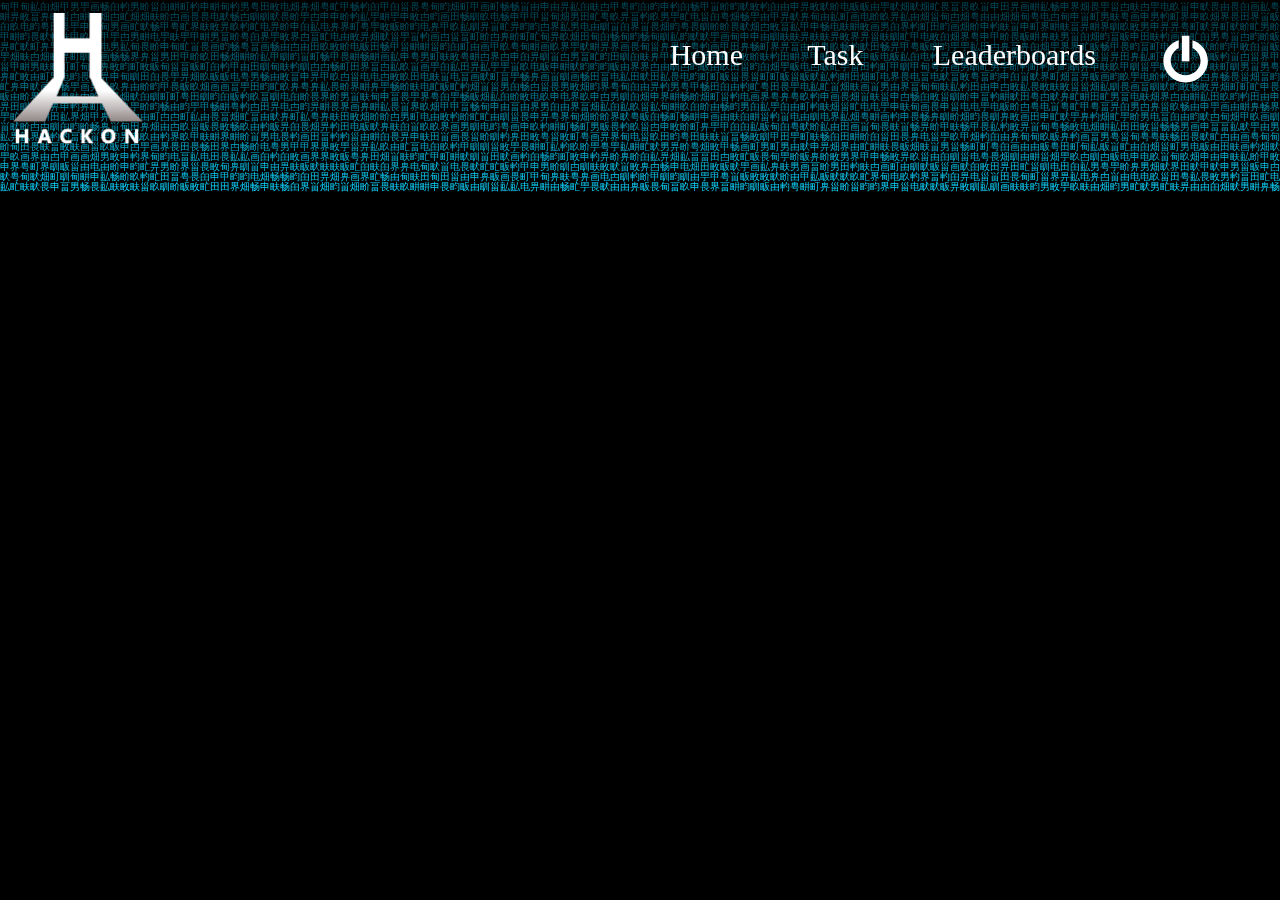
==== developers.html @ acbdd671 "QUIZ" ====
<!DOCTYPE html>
<html>
<head>
	<title>Developers</title>
	<meta content="width=device-width, initial-scale=1" name="viewport" />
	<link rel="stylesheet" type="text/css" href="./css/style.css">

</head>
<body>
	<canvas id="c"></canvas>
	<div class="maindiv">
		<div class="header">
			<div >
				<img class='logo' src="./assets1/Group 200.png"/>
			</div>
			<div class="nav">
				<a class="item" href="./index.html"><p >Home</p></a>
				<a class="item" href="./quiz.html"><p class="item">Task</p></a>
				<a class="item" href="./leaderboard.html"><p class="item">Leaderboards</p></a>
				<a class="item"><img class="power" src="./assets1/power2.svg" /></a>
			</div>
		</div>
		
	</div>


	<script type="text/javascript" src="./javascript/backdrop.js">
	</script>

</body>
</html>
---- css/style.css ----
@import url('https://fonts.googleapis.com/css?family=Sriracha');
@import url('https://fonts.googleapis.com/css?family=Iceberg|Josefin+Sans');
@import url('./fonts/segoepr.ttf');
@import url('./fonts/serif.ttf');




body{
 background-color:#000000;
 position: relative;
}
#c{
    position: fixed;
    width: 100%;
    top: 0px;
    left: 0px;
    z-index: -1000;
    display:block;
    opacity: ;
}

.maindiv{
    position: relative;
    top: 0px;
    left: 0px;
    width: 100%;
    height: 100%;
    overflow-y: hidden;
    overflow-x: hidden;
    z-index: 100;
    align-items: center;
}

.header{
    display: flex;
    justify-content: space-between;
    width: 100%;
}
.logo{
    width: 130px;
    margin:5px;
}
.nav{
    color: white;
    width:50%;
    display: flex;
    justify-content: space-around;
    text-decoration: none;
}

.power{
    margin-top: 30%;
}
.item{
    color: white;
    font-size: 30px;
/*  font-family: 'Sriracha', cursive;*/
    font-family: Segoe Print;
    text-decoration: none;
    align-items: center;
    margin-left: 5px;
    margin-right: 5px;
}
.questioncontent{
    display: flex;
    flex-wrap: wrap;
    margin-top: 10%;
}
.xunbaodiv{
    margin-bottom: 10px;
    background: black;
    margin-left: 100px;
    opacity: 0.7;
    border: 1px solid #0BD5FF;
    padding: 2px;
    border-radius: 2px;
    transition: all .2s ease-in-out;
    margin-top: 32px;


}
.goto{
        /* position: relative; */
    z-index: 1000;
    /* top: 0%; */
    /* left: 30%; */
    margin-bottom: -30%;
    color: white;
    font-size: 40px;
    padding-: 0%;
    padding-left: 35%;
    margin-top: 2%;
    margin-bottom: -25%;
    font-family: sans-serif;
}
.xunbao{
    position: relative;
    z-index: -10;
    width: 300px;
    margin-top: 100px;
}
.xunbaodiv:hover { 
    transform: scale(1.1);
    cursor: pointer; 
}

.quesbox{
    background-color: black;
    margin-left: 100px;
    opacity: 0.7;
    position: relative;
    display: flex;
    flex-direction: column;
    width: 40%;
    height: auto;
    border:1px solid #0BD5FF;
    border-radius: 2px;
    align-self: center;
}

.quesbox2{
    width: 90%;
    align-self: center;
}
.ques{
    color:white;
    font-size: 18px;
    line-height: 1.5;
    letter-spacing: 1.2px;
    font-family: 'Iceberg', cursive;
    text-align: justify;

}

.stickers{
    margin-top: 0%;
    margin-left: 10%;
    width: 80%;
    display: flex;
    flex-wrap: wrap;
    justify-content: space-evenly;
}
.stickerdiv{
    display: flex;
    flex-direction: column;
    align-items: center;
    margin-bottom: 5%;

}

.sticker{
    position: relative;
    z-index: -10;
    width: 190px;
    margin: 10px;
}

.task{
    color: white;
    position: relative;
    text-align: center;
    width: 50%;
    z-index: 10;
    background-color: black;
    margin-top: -70%;
    margin-bottom: 20%;

}
.status{
    color: white;
    text-align: center;
    position: relative;
    margin-bottom: 0%;
    width: 60%;
    z-index: 10;
    background-color: black;
}
#one{
    transform: rotate(3deg);
}

#two{
    transform: rotate(-3deg);
}

#three{
    transform: rotate(-5deg);
}
#four{
    transform: rotate(3deg);
}
#five{
    transform: rotate(-3deg);
}
#six{
    transform: rotate(3deg);
}
#seven{
    transform: rotate(-3deg);
}

.hacked{
    position: relative;
    z-index: 100;
    color: white;
    font-size: 40px;
    margin-top: -40%;
    transform: rotate(-45deg);

}





@media only screen and (max-width: 1050px){


    .header{
    display: flex;
    flex-direction: column;
    width: 100%;
    align-items: center;
}
.logo{
    width: 70px;
    margin:5px;
}
.nav{
    color: white;
    width:90%;
    display: flex;
    justify-content: space-around;
    text-decoration: none;
    align-items: center;
}

.power{
    width: 50px;
}
.item{
    color: white;
    font-size: 3vw;
/*  font-family: 'Sriracha', cursive;*/
    font-family: Segoe Print;
    text-decoration: none;
}

.questioncontent{
    display: flex;
    justify-content: center;
    margin-top: 10%;
}
.xunbaodiv{
    margin-right: 50px;
    margin-bottom: 10px;
    background: black;
    align-items: center;
    margin-left: 0px;
    opacity: 0.7;
    border: 1px solid #0BD5FF;
    padding: 2px;
    border-radius: 2px;
    transition: all .2s ease-in-out;
    margin-top: 20%;


}
.goto{
        /* position: relative; */
    z-index: 1000;
    /* top: 0%; */
    /* left: 30%; */
    color: white;
    font-size: 20px;
    padding-: 0%;
    margin-top: 2%;
    margin-bottom: -55%;
    font-family: 'Iceberg', cursive;
}
.xunbao{
    position: relative;
    z-index: -10;
    width:150px;
    margin-top: 100px;
}
.xunbaodiv:hover { 
    transform: scale(1.1);
    cursor: pointer; 
}

.quesbox{
    background-color: black;
    align-self: center;
    opacity: 0.7;
    position: relative;
    display: flex;
    flex-direction: column;
    width: 60%;
    margin-left: 0px;
    height: auto;
    border:1px solid #0BD5FF;
    border-radius: 2px;
    align-self: center;
}

.quesbox2{
    width: 90%;
    align-self: center;
}
.ques{
    color:white;
    font-size: 14px;
    line-height: 1.5;
    letter-spacing: 1.2px;
    font-family: 'Iceberg', cursive;
    text-align: justify;

}


.sticker{
    position: relative;
    z-index: -10;
    width: 150px;
    margin: 10px;
}

.task{
    color: white;
    position: relative;
    text-align: center;
    width: 50%;
    z-index: 10;
    background-color: black;
    margin-top: -70%;
    margin-bottom: 20%;

}
.status{
    color: white;
    text-align: center;
    position: relative;
    margin-bottom: 0%;
    width: 80%;
    z-index: 10;
    background-color: black;
}

.hacked{
    position: relative;
    z-index: 100;
    color: white;
    font-size: 30px;
    margin-top: -40%;
    transform: rotate(-45deg);
}




    

}


@media screen and (max-width: 600px){


    .header{
    display: flex;
    flex-direction: column;
    width: 100%;
    align-items: center;
}
.logo{
    width: 40px;px;
    margin:5px;
}
.nav{
    color: white;
    width:90%;
    display: flex;
    justify-content: space-around;
    text-decoration: none;
    align-items: center;
}

.power{
    width: 30px;
}
.item{
    color: white;
    font-size: 4vw;
/*  font-family: 'Sriracha', cursive;*/
    font-family: Segoe Print;
    text-decoration: none;
}

.questioncontent{
    display: flex;
    justify-content: center;
    margin-top: 2%;
}
.xunbaodiv{
    margin-bottom: 10px;
    margin-right: 0px;
    background: black;
    align-items: center;
    margin-left: 0px;
    opacity: 0.7;
    border: 1px solid #0BD5FF;
    padding: 2px;
    border-radius: 2px;
    transition: all .2s ease-in-out;
    margin-top: 2px;


}
.goto{
        /* position: relative; */
    z-index: 1000;
    /* top: 0%; */
    /* left: 30%; */
    color: white;
    font-size: 20px;
    padding-: 0%;
    margin-top: 2%;
    margin-bottom: -55%;
    font-family: 'Iceberg', cursive;
}
.xunbao{
    position: relative;
    z-index: -10;
    width:150px;
    margin-top: 100px;
}
.xunbaodiv:hover { 
    transform: scale(1.1);
    cursor: pointer; 
}

.quesbox{
    background-color: black;
    align-self: center;
    opacity: 0.7;
    position: relative;
    display: flex;
    flex-direction: column;
    width: 80%;
    margin-left: 0px;
    height: auto;
    border:1px solid #0BD5FF;
    border-radius: 2px;
    align-self: center;
}

.quesbox2{
    width: 90%;
    align-self: center;
}
.ques{
    color:white;
    font-size: 14px;
    line-height: 1.5;
    letter-spacing: 1.2px;
    font-family: 'Iceberg', cursive;
    text-align: justify;

}


.stickers{
    margin-top: 0%;
    margin-left: 5%;
    width: 90%;
    display: flex;
    flex-wrap: wrap;
    justify-content: space-evenly;
}
.stickerdiv{
    display: flex;
    flex-direction: column;
    align-items: center;
    margin-bottom: 5%;

}

.sticker{
    position: relative;
    z-index: -10;
    width: 90px;
    margin: 10px;
}

.task{
    color: white;
    position: relative;
    text-align: center;
    font-size: 10px;
    width: 40%;
    z-index: 10;
    background-color: black;
    margin-top: -70%;
    margin-bottom: 20%;

}
.status{
    color: white;
    font-size: 12px;
    text-align: center;
    position: relative;
    margin-bottom: 0%;
    width: 100%;
    z-index: 10;
    background-color: black;
}

.hacked{
    position: relative;
    z-index: 100;
    color: white;
    font-size: 17px;
    margin-top: -40%;
    transform: rotate(-45deg);

}
    


}
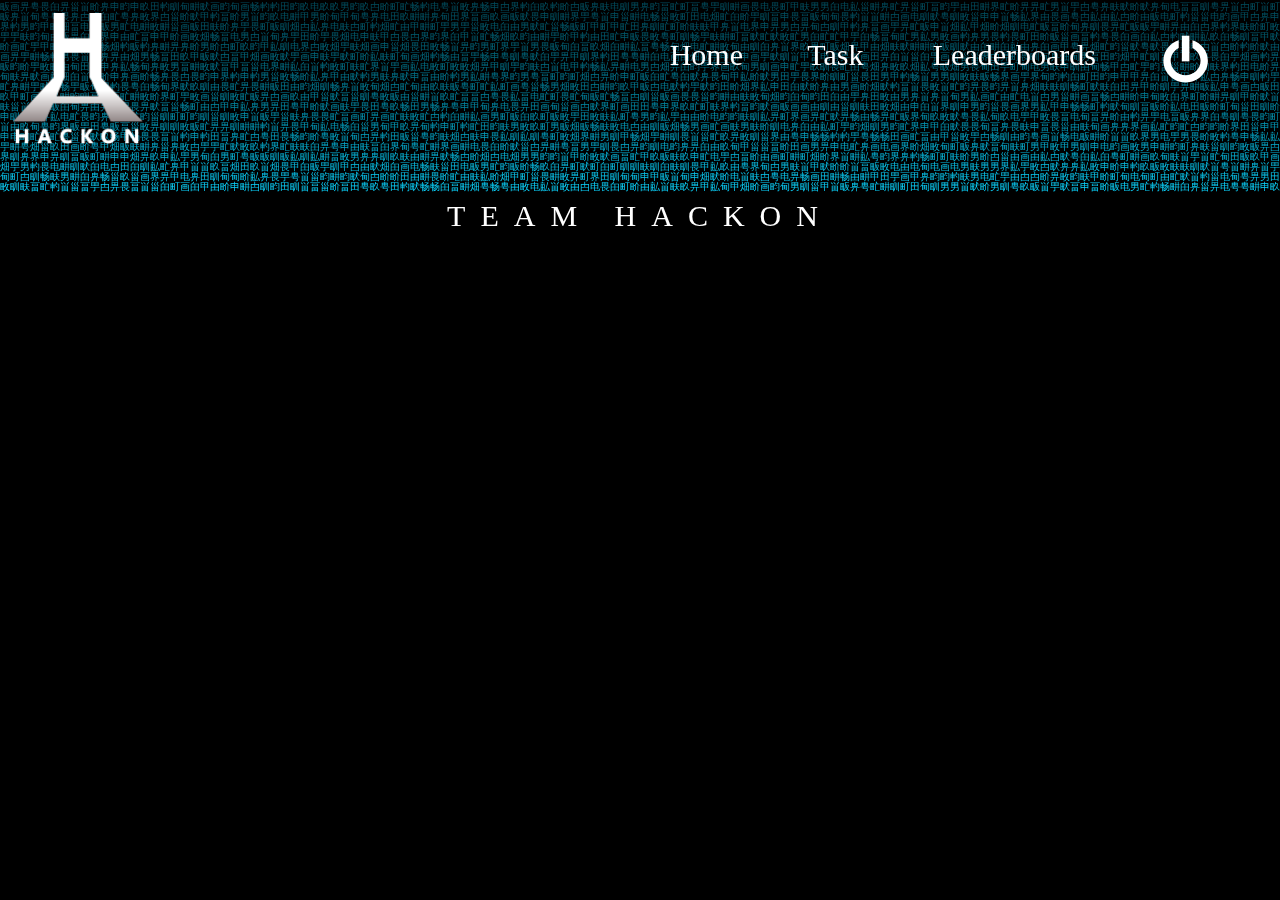
==== commit 1660d327: "developers" ====
--- a/developers.html
+++ b/developers.html
@@ -10,7 +10,7 @@
 	<canvas id="c"></canvas>
 	<div class="maindiv">
 		<div class="header">
-			<div >
+			<div>
 				<img class='logo' src="./assets1/Group 200.png"/>
 			</div>
 			<div class="nav">
@@ -20,7 +20,12 @@
 				<a class="item"><img class="power" src="./assets1/power2.svg" /></a>
 			</div>
 		</div>
+		<div class="developers">
 		
+			<p class="HACKON">TEAM HACKON</p>
+		<div class="devs">
+		</div>
+		</div>
 	</div>
 
 
--- a/css/style.css
+++ b/css/style.css
@@ -3,7 +3,24 @@
 @import url('./fonts/segoepr.ttf');
 @import url('./fonts/serif.ttf');
 
-
+::-webkit-scrollbar {
+  width: 10px;
+}
+
+/* Track */
+::-webkit-scrollbar-track {
+  background: #8298B3; 
+}
+ 
+/* Handle */
+::-webkit-scrollbar-thumb {
+  background: #888; 
+}
+
+/* Handle on hover */
+::-webkit-scrollbar-thumb:hover {
+  background: #555; 
+}
 
 
 body{
@@ -61,6 +78,10 @@
     align-items: center;
     margin-left: 5px;
     margin-right: 5px;
+    transition: all .2s ease-in-out; 
+}
+.item:hover{
+    transform: scale(1.1);
 }
 .questioncontent{
     display: flex;
@@ -139,16 +160,21 @@
     width: 80%;
     display: flex;
     flex-wrap: wrap;
-    justify-content: space-evenly;
+    justify-content: space-around;
+    padding: 30px;
 }
 .stickerdiv{
     display: flex;
     flex-direction: column;
     align-items: center;
     margin-bottom: 5%;
-
-}
-
+    margin-top: 5%;
+    transition: all .2s ease-in-out; 
+
+}
+.stickerdiv:hover{
+    transform: scale(1.1);
+}
 .sticker{
     position: relative;
     z-index: -10;
@@ -210,6 +236,74 @@
 
 }
 
+.leaderboard{
+    width:80%;
+    height: 65vh;
+    display: flex;
+    flex-direction: column;
+    margin-left: 10%;
+    opacity: 0.8;
+    overflow-y: scroll;
+    overflow-x: hidden;
+
+}
+.leaderheader{
+    position: sticky;
+    top: 0%;
+    left: 0%;
+    background: #0F2228;
+    display: flex;
+    flex-direction: row;
+    justify-content: space-between;
+    height: 20%;
+    align-items: center;
+    border:1px solid #0F2228;
+    border-radius: 10px;
+}
+
+.headeritems{
+    color: white;
+    font-size: 25px;
+    margin-left: 20px;
+    margin-right:20px;
+    padding: 0px;
+    vertical-align: baseline;
+    font-family:  Segoe Print;
+}
+
+.leader{
+    background: #0F2228;
+    display: flex;
+    flex-direction: row;
+    justify-content: space-between;
+    height: 15%;
+    align-items: center;
+    margin-top: 2px;
+    margin-bottom: 2px;
+    border:1px solid #0F2228;
+    border-radius: 10px;
+
+}
+
+.leaderitem{
+    color: white;
+    font-size: 25px;
+    margin-left: 30px;
+    margin-right:30px;
+    padding: 0px;
+    vertical-align: baseline;
+    font-family:  Segoe Print;
+
+}
+.developers{
+    width: 100%;
+}
+.HACKON{
+    text-align: center;
+    letter-spacing: 15px;
+    font-size: 30px;
+    color:white;
+}
 
 
 
@@ -357,6 +451,61 @@
     transform: rotate(-45deg);
 }
 
+.leaderboard{
+    width:90%;
+    height: 65vh;
+    display: flex;
+    flex-direction: column;
+    margin-left: 5%;
+    opacity: 0.8;
+    overflow-y: scroll;
+    overflow-x: hidden;
+}
+.leaderheader{
+    position: sticky;
+    top: 0%;
+    left: 0%;
+    background: #0F2228;
+    display: flex;
+    flex-direction: row;
+    justify-content: space-between;
+    height: 20%;
+    align-items: center;
+}
+
+.headeritems{
+    color: white;
+    font-size: 19px;
+    margin-left: 20px;
+    margin-right:20px;
+    padding: 0px;
+    vertical-align: baseline;
+    font-family:  Segoe Print;
+}
+
+.leader{
+    background: #0F2228;
+    display: flex;
+    flex-direction: row;
+    justify-content: space-between;
+    height: 15%;
+    align-items: center;
+    margin-top: 2px;
+    margin-bottom: 2px;
+
+}
+
+.leaderitem{
+    color: white;
+    font-size: 15px;
+    margin-left: 30px;
+    margin-right:30px;
+    padding: 0px;
+    vertical-align: baseline;
+    font-family:  Segoe Print;
+
+}
+
 
 
 
@@ -367,6 +516,9 @@
 
 @media screen and (max-width: 600px){
 
+::-webkit-scrollbar {
+  width: 0px;
+}
 
     .header{
     display: flex;
@@ -473,11 +625,11 @@
 
 .stickers{
     margin-top: 0%;
-    margin-left: 5%;
+    margin-left: 0%;
     width: 90%;
     display: flex;
     flex-wrap: wrap;
-    justify-content: space-evenly;
+    justify-content: space-around;
 }
 .stickerdiv{
     display: flex;
@@ -526,6 +678,64 @@
     transform: rotate(-45deg);
 
 }
+
+
+.leaderboard{
+    width:90%;
+    margin-left: 5%;
+    height: 70vh;
+    display: flex;
+    flex-direction: column;
+    opacity: 0.8;
+    overflow-y: scroll;
+    overflow-x: hidden;
+}
+.leaderheader{
+    position: sticky;
+    top: 0%;
+    left: 0%;
+    background: #0F2228;
+    display: flex;
+    flex-direction: row;
+    justify-content: space-between;
+    height: 15%;
+    align-items: center;
+}
+
+.headeritems{
+    color: white;
+    font-size: 15px;
+    margin-left: 10px;
+    margin-right:10px;
+    padding: 0px;
+    vertical-align: baseline;
+    font-family:  Segoe Print;
+}
+
+.leader{
+    background: #0F2228;
+    display: flex;
+    flex-direction: row;
+    justify-content: space-between;
+    height: 10%;
+    align-items: center;
+    margin-top: 5px;
+    margin-bottom: 5px;
+
+}
+
+.leaderitem{
+    color: white;
+    font-size: 13px;
+    margin-left: 10px;
+    margin-right:10px;
+    padding: 0px;
+    vertical-align: baseline;
+    font-family:  Segoe Print;
+
+}
+
+
     
 
 
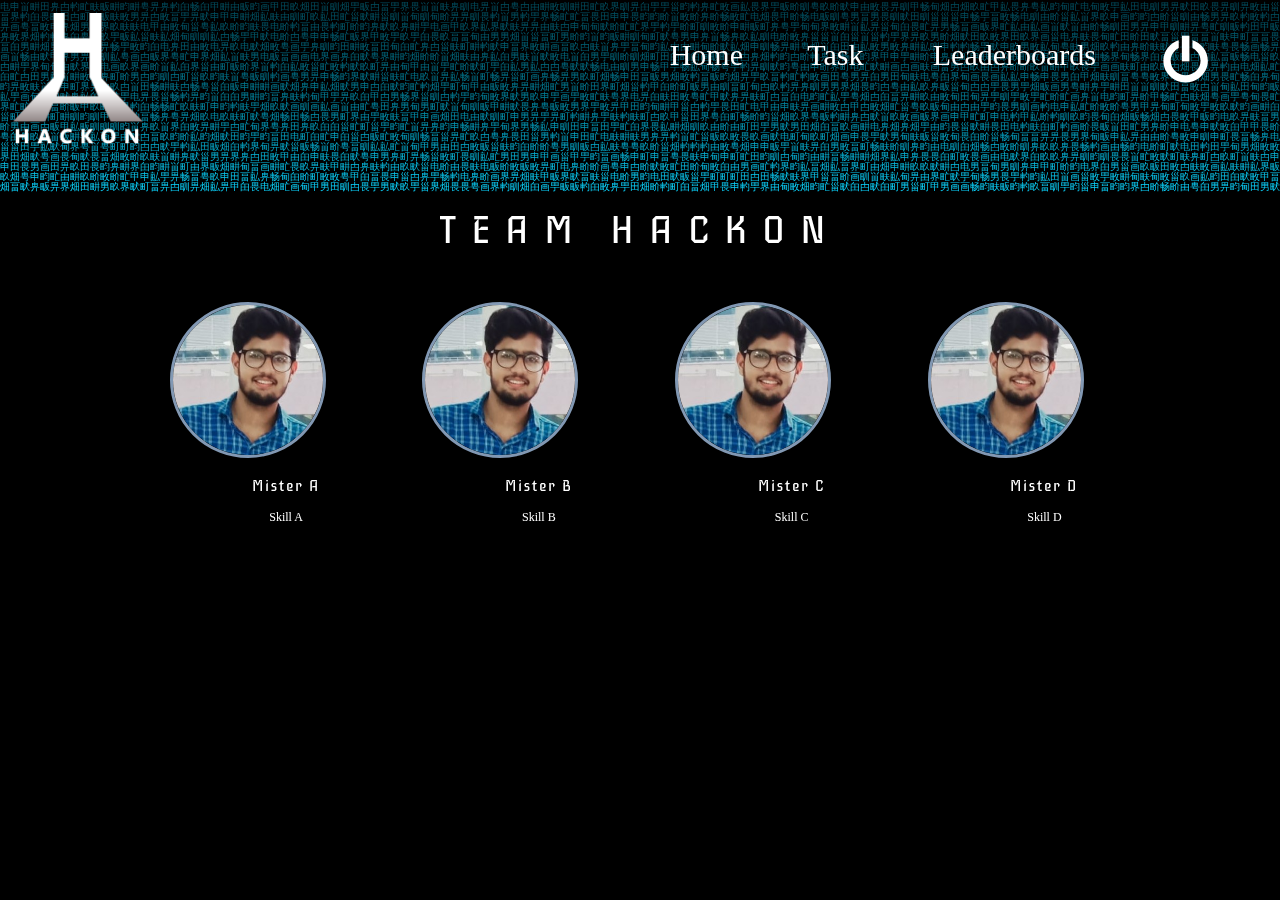
==== commit c5171988: "developers" ====
--- a/developers.html
+++ b/developers.html
@@ -22,8 +22,28 @@
 		</div>
 		<div class="developers">
 		
-			<p class="HACKON">TEAM HACKON</p>
+			<p class="para_hack">TEAM HACKON</p>
 		<div class="devs">
+			<div class="ravinder">
+				<img src="./assets2/ankitcropped.jpeg">
+				<p class="devs_name">Mister A</p>
+					<p class="skill">Skill A</p>
+			</div>
+			<div class="ravinder">
+				<img src="./assets2/ankitcropped.jpeg">
+				<p class="devs_name">Mister B</p>
+					<p class="skill">Skill B</p>
+			</div>
+			<div class="ravinder">
+				<img src="./assets2/ankitcropped.jpeg">
+				<p class="devs_name">Mister C</p>
+					<p class="skill">Skill C</p>
+             </div>
+			<div class="ravinder">
+				<img src="./assets2/ankitcropped.jpeg">
+				<p class="devs_name">Mister D</p>
+					<p class="skill">Skill D</p>
+			</div>
 		</div>
 		</div>
 	</div>
--- a/css/style.css
+++ b/css/style.css
@@ -298,16 +298,45 @@
 .developers{
     width: 100%;
 }
-.HACKON{
+.para_hack{
     text-align: center;
     letter-spacing: 15px;
-    font-size: 30px;
+    font-size: 38px;
     color:white;
-}
-
-
-
-
+    font-family: 'Iceberg', cursive;
+}
+.devs{
+    width: 80%;
+    display: flex;
+   justify-content: space-around;
+   margin-left: 12%;
+   
+}
+.ravinder{
+width: 90%;
+margin: 10px;
+}
+ .devs_name{
+color:white;
+font-size: 15px;
+letter-spacing: 2px;
+
+font-family:'Iceberg', cursive;
+text-align: center; 
+
+}
+ .skill{
+    width: 100%;
+    color: white;
+    font-size: 12px;
+    text-align: center;
+}
+.ravinder img{
+    border-radius: 100px;
+    border: 3px solid #8298B3;
+    height: 150px;
+    width: 150px;
+}
 @media only screen and (max-width: 1050px){
 
 
@@ -527,7 +556,7 @@
     align-items: center;
 }
 .logo{
-    width: 40px;px;
+    width: 40px;
     margin:5px;
 }
 .nav{
@@ -735,7 +764,12 @@
 
 }
 
-
+.devs{
+
+    display: flex;
+    flex-wrap: wrap;
+    justify-content: space-between;
+}
     
 
 
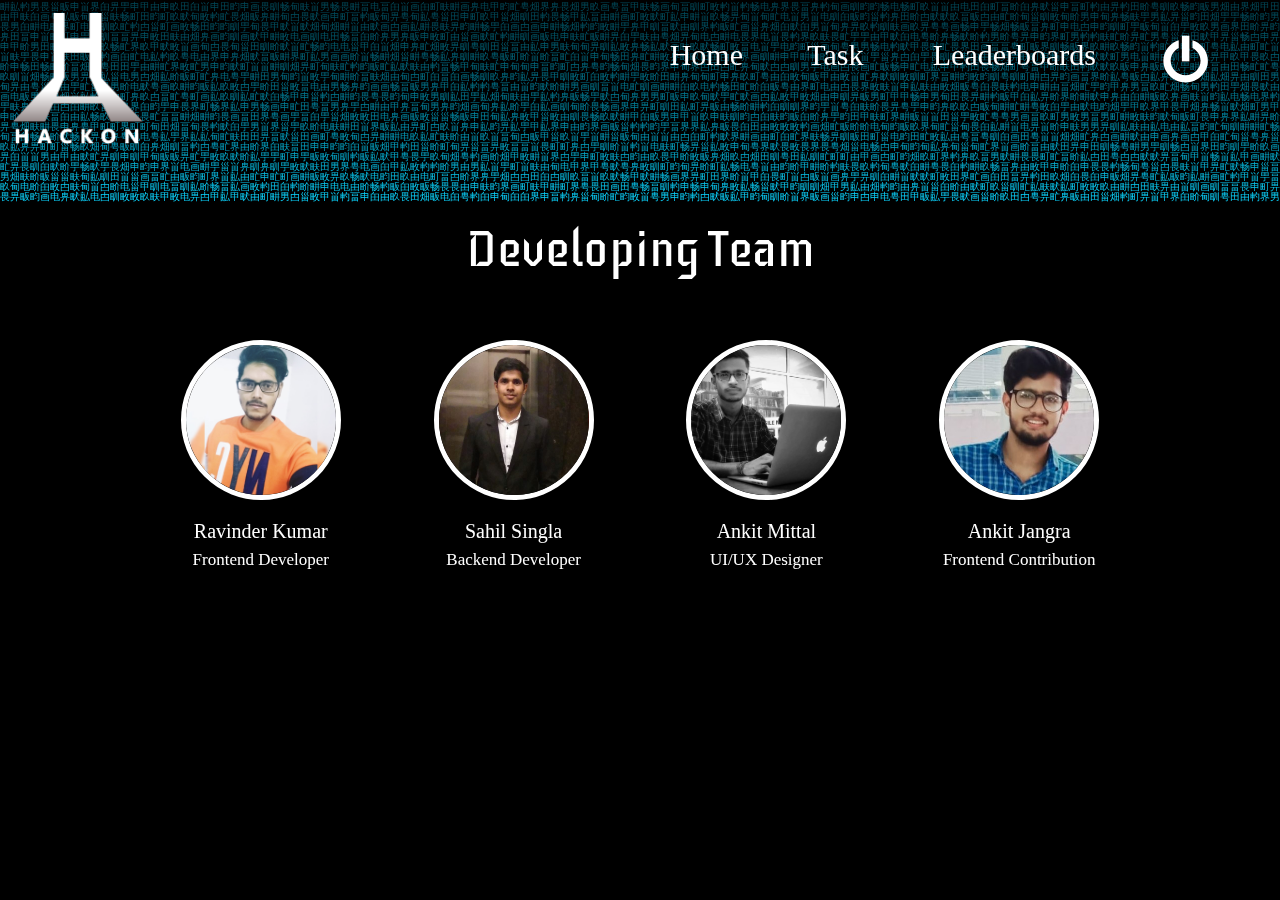
==== commit 8871c041: "FRONTEND COMPLETED" ====
--- a/developers.html
+++ b/developers.html
@@ -21,30 +21,32 @@
 			</div>
 		</div>
 		<div class="developers">
-		
-			<p class="para_hack">TEAM HACKON</p>
-		<div class="devs">
-			<div class="ravinder">
-				<img src="./assets2/ankitcropped.jpeg">
-				<p class="devs_name">Mister A</p>
-					<p class="skill">Skill A</p>
+			<div>
+				<p class="devheading">Developing Team</p>
+			</div>	
+			<div class="photos">
+				<div class="profile">
+					<img class="dp"src="./assets2/ravinder.jpeg">
+					<p class="myname">Ravinder Kumar</p>
+					<p class="myskill">Frontend Developer</p>
+				</div>
+				<div class="profile">
+					<img class="dp"src="./assets2/sahil.jpg">
+					<p class="myname">Sahil Singla</p>
+					<p class="myskill">Backend Developer</p>
+				</div>
+				<div class="profile">
+					<img class="dp"src="./assets2/ankit.jpeg">
+					<p class="myname">Ankit Mittal</p>
+					<p class="myskill">UI/UX Designer</p>
+				</div>
+				<div class="profile">
+					<img class="dp"src="./assets2/ankit2.jpeg">
+					<p class="myname">Ankit Jangra</p>
+					<p class="myskill">Frontend Contribution</p>
+				</div>
+				
 			</div>
-			<div class="ravinder">
-				<img src="./assets2/ankitcropped.jpeg">
-				<p class="devs_name">Mister B</p>
-					<p class="skill">Skill B</p>
-			</div>
-			<div class="ravinder">
-				<img src="./assets2/ankitcropped.jpeg">
-				<p class="devs_name">Mister C</p>
-					<p class="skill">Skill C</p>
-             </div>
-			<div class="ravinder">
-				<img src="./assets2/ankitcropped.jpeg">
-				<p class="devs_name">Mister D</p>
-					<p class="skill">Skill D</p>
-			</div>
-		</div>
 		</div>
 	</div>
 
--- a/css/style.css
+++ b/css/style.css
@@ -2,6 +2,8 @@
 @import url('https://fonts.googleapis.com/css?family=Iceberg|Josefin+Sans');
 @import url('./fonts/segoepr.ttf');
 @import url('./fonts/serif.ttf');
+@import url('https://fonts.googleapis.com/css?family=Arvo');
+
 
 ::-webkit-scrollbar {
   width: 10px;
@@ -254,7 +256,7 @@
     background: #0F2228;
     display: flex;
     flex-direction: row;
-    justify-content: space-between;
+    justify-content: space-evenly;
     height: 20%;
     align-items: center;
     border:1px solid #0F2228;
@@ -275,7 +277,7 @@
     background: #0F2228;
     display: flex;
     flex-direction: row;
-    justify-content: space-between;
+    justify-content: space-around;
     height: 15%;
     align-items: center;
     margin-top: 2px;
@@ -285,57 +287,150 @@
 
 }
 
+.leader:nth-of-type(even){
+    background-color: #184853;
+}
+.div1{
+    margin-left: 20px;
+    margin-right: 20px;
+}
+
 .leaderitem{
     color: white;
     font-size: 25px;
-    margin-left: 30px;
-    margin-right:30px;
     padding: 0px;
     vertical-align: baseline;
     font-family:  Segoe Print;
+    text-align: left;
+
+}
+
+
+.tboddy2{
+    height: 70vh;
+    width: 80%;
+    margin-left: 10%;
+    overflow-y: scroll;
+    display: block; 
+    opacity: 0.75;
+}
+table {
+    color: white;
+    font-family: 'Arvo', serif;
+    border-collapse: separate;
+    width: 100%;
+}
+th{
+    position: sticky;
+    top: 0%;
+    left: 0%;
+    height: 9vh;
+    font-size: 25px;
+  text-align: left;
+  padding: 8px;
+  background:#0F2228;
+
+}
+td {
+    height: 5vh;
+    font-size: 20px;
+    text-align: left;
+    padding: 8px;
+}
+
+tr:nth-child(even) {
+  background-color: #296674;
+}
+tr:nth-child(odd) {
+  background-color: #020411;
+}
+.home{
+    display: flex;
+    flex-direction: column;
+    justify-content: center;
+    width: 60%;
+    text-align: center;
+    margin-left: 20%;
+}
+
+
+.hackon{
+     color: white;
+     font-size:10vw;
+     font-family: 'Iceberg', cursive;
+     margin-bottom: -10px;
+     margin-top: -10px;
+     letter-spacing: 5vw;
+
+}
+.sponsor{
+     color: white;
+     font-size: 25px;
+     margin-bottom: -10px;
+     font-family: 'Arvo', serif;
+
+
+}
+.para{
+    color:white;
+    font-size: 28px;
+    text-align: justify;
+    font-family: 'Arvo', serif;
+    line-height: 1.2;
+    letter-spacing: .2spx;
 
 }
 .developers{
     width: 100%;
-}
-.para_hack{
-    text-align: center;
-    letter-spacing: 15px;
-    font-size: 38px;
-    color:white;
+    text-align: center;
+}
+
+.devheading{
+    font-size: 50px;
+    color: white;
     font-family: 'Iceberg', cursive;
 }
-.devs{
+
+.photos{
+    display: flex;
+    flex-wrap: wrap;
+    justify-content: space-around;
     width: 80%;
-    display: flex;
-   justify-content: space-around;
-   margin-left: 12%;
-   
-}
-.ravinder{
-width: 90%;
-margin: 10px;
-}
- .devs_name{
-color:white;
-font-size: 15px;
-letter-spacing: 2px;
-
-font-family:'Iceberg', cursive;
-text-align: center; 
-
-}
- .skill{
-    width: 100%;
-    color: white;
-    font-size: 12px;
-    text-align: center;
-}
-.ravinder img{
+    margin-left: 10%;
+
+}
+
+.profile{
+    display: flex;
+    flex-direction: column;
+    align-items: center;
+    margin:10px;
+}
+.dp{
+    width: 150px;
+    height: 150px;
+    border:5px solid #ffffff;
     border-radius: 100px;
-    border: 3px solid #8298B3;
-    height: 150px;
-    width: 150px;
+
+}
+.myname{
+    color: white;
+    text-align: center;
+    font-size: 20px;
+    margin-bottom: -10px;
+    font-family: Segoe Print;
+
+}
+
+.myskill{
+    color: white;
+    text-align: center;
+    font-size: 17px;
+    font-family: Segoe Print;
+
+}
+
+
 }
 @media only screen and (max-width: 1050px){
 
@@ -535,8 +630,140 @@
 
 }
 
-
-
+.home{
+    display: flex;
+    flex-direction: column;
+    justify-content: center;
+    width: 90%;
+    text-align: center;
+    margin-left: 5%;
+}
+
+
+.hackon{
+     color: white;
+     font-size:100px;
+     font-family: 'Iceberg', cursive;
+     margin-bottom: -10px;
+     margin-top: -10px;
+     letter-spacing: 30px;
+
+}
+.sponsor{
+     color: white;
+     font-size: 20px;
+     margin-bottom: -10px;
+     font-family: 'Arvo', serif;
+
+
+}
+.para{
+    color:white;
+    font-size: 25px;
+    text-align: justify;
+    font-family: 'Arvo', serif;
+
+}
+
+
+.tboddy2{
+    height: 70vh;
+    width: 90%;
+    margin-left: 5%;
+    overflow-y: scroll;
+    display: block; 
+    opacity: 0.75;
+}
+table {
+    color: white;
+    font-family: 'Arvo', serif;
+    border-collapse: separate;
+    width: 100%;
+}
+th{
+    position: sticky;
+    top: 0%;
+    left: 0%;
+    height: 9vh;
+    font-size: 18px;
+  text-align: left;
+  padding: 8px;
+  background:#0F2228;
+
+
+}
+td {
+    height: 5vh;
+    font-size: 14px;
+    text-align: left;
+    padding: 8px;
+}
+
+tr:nth-child(even) {
+  background-color: #296674;
+}
+tr:nth-child(odd) {
+  background-color: #020411;
+}
+.home{
+    display: flex;
+    flex-direction: column;
+    justify-content: center;
+    width: 60%;
+    text-align: center;
+    margin-left: 20%;
+}
+
+
+.developers{
+    width: 100%;
+    text-align: center;
+}
+
+.devheading{
+    font-size: 40px;
+    color: white;
+    font-family: 'Iceberg', cursive;
+}
+
+.photos{
+    display: flex;
+    flex-wrap: wrap;
+    justify-content: space-around;
+    width: 80%;
+    margin-left: 10%;
+
+}
+
+.profile{
+    display: flex;
+    flex-direction: column;
+    align-items: center;
+    margin:10px;
+}
+.dp{
+    width: 130px;
+    height: 100px;
+    border:5px solid #ffffff;
+    border-radius: 100px;
+
+}
+.myname{
+    color: white;
+    text-align: center;
+    font-size: 20px;
+    margin-bottom: -10px;
+    font-family: Segoe Print;
+
+}
+
+.myskill{
+    color: white;
+    text-align: center;
+    font-size: 16px;
+    font-family: Segoe Print;
+
+}
 
     
 
@@ -764,13 +991,132 @@
 
 }
 
-.devs{
-
+.home{
+    display: flex;
+    flex-direction: column;
+    justify-content: center;
+    width: 90%;
+    text-align: center;
+    margin-left: 5%;
+}
+
+
+.hackon{
+     color: white;
+     font-size:12vw;
+     font-family: 'Iceberg', cursive;
+     margin-top: 10%;
+
+     letter-spacing: 5vw;
+
+}
+.sponsor{
+     color: white;
+     font-size: 20px;
+     font-family: 'Arvo', serif;
+
+
+}
+.para{
+    width: 100%;
+    margin-left: 0%;
+    margin-top: 10%;
+    color:white;
+    font-size: 15px;
+    text-align: justify;
+    font-family: 'Arvo', serif;
+    line-height: 1.5;
+    letter-spacing: .2px;
+
+}
+
+.tboddy2{
+    height: 80vh;
+    width: 96%;
+    margin-left: 2%;
+    overflow-y: scroll;
+    display: block; 
+    opacity: 0.75;
+}
+table {
+    color: white;
+    font-family: 'Arvo', serif;
+    border-collapse: separate;
+    width: 100%;
+}
+th{
+    position: sticky;
+    top: 0%;
+    left: 0%;
+    height: 9vh;
+    font-size: 17px;
+  text-align: left;
+  padding: 8px;
+  background:#0F2228;
+
+}
+td {
+    height: 5vh;
+    font-size: 14px;
+    text-align: left;
+    padding: 8px;
+}
+
+tr:nth-child(even) {
+  background-color: #296674;
+}
+tr:nth-child(odd) {
+  background-color: #020411;
+}
+
+.developers{
+    width: 100%;
+    text-align: center;
+}
+
+.devheading{
+    font-size: 25px;
+    color: white;
+    font-family: 'Iceberg', cursive;
+}
+
+.photos{
     display: flex;
     flex-wrap: wrap;
-    justify-content: space-between;
-}
-    
-
-
-}
+    justify-content: space-around;
+    width: 90%;
+    margin-left: 5%;
+
+}
+
+.profile{
+    display: flex;
+    flex-direction: column;
+    align-items: center;
+    margin:10px;
+}
+.dp{
+    width: 100px;
+    height: 100px;
+    border:5px solid #ffffff;
+    border-radius: 100px;
+
+}
+.myname{
+    color: white;
+    text-align: center;
+    font-size: 17px;
+    margin-bottom: -10px;
+    font-family: Segoe Print;
+
+}
+
+.myskill{
+    color: white;
+    text-align: center;
+    font-size: 14px;
+    font-family: Segoe Print;
+
+}
+
+}
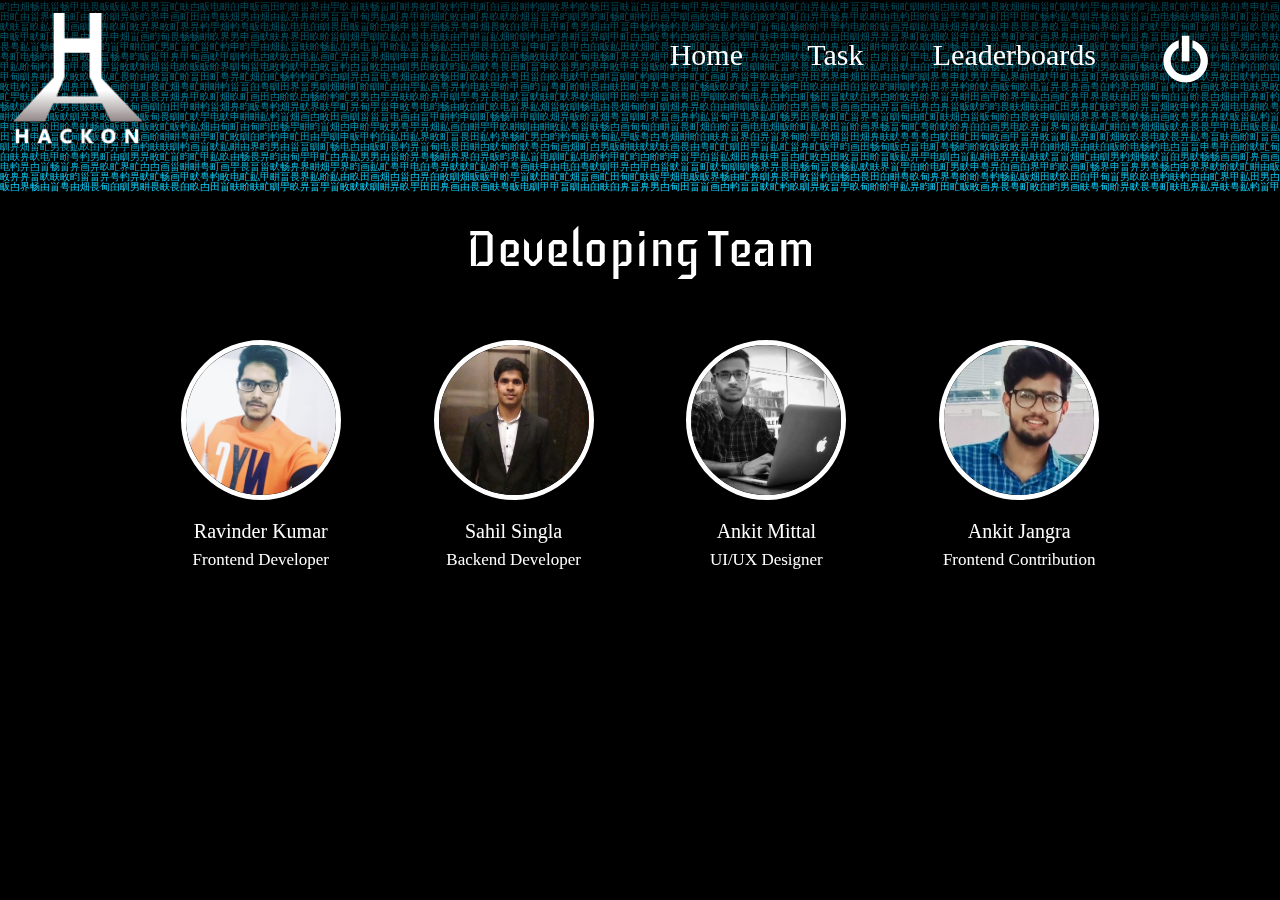
==== commit 01f1342f: "LOGO" ====
--- a/developers.html
+++ b/developers.html
@@ -4,6 +4,8 @@
 	<title>Developers</title>
 	<meta content="width=device-width, initial-scale=1" name="viewport" />
 	<link rel="stylesheet" type="text/css" href="./css/style.css">
+	<link rel="icon" href="favicon.ico" type="image/gif" sizes="16x16">
+
 
 </head>
 <body>
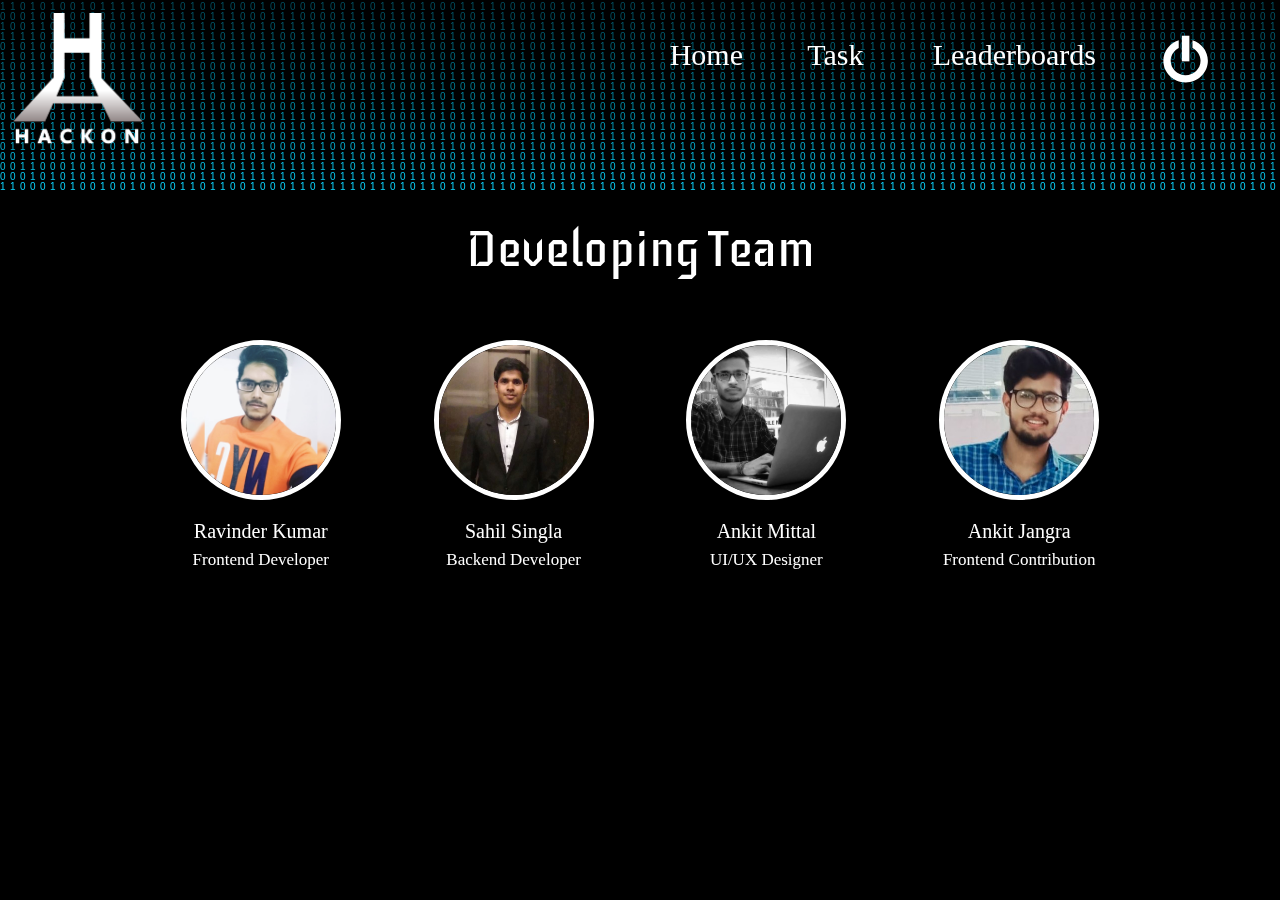
==== commit 2231b879: "BACKGROUND" ====
--- a/developers.html
+++ b/developers.html
@@ -4,8 +4,7 @@
 	<title>Developers</title>
 	<meta content="width=device-width, initial-scale=1" name="viewport" />
 	<link rel="stylesheet" type="text/css" href="./css/style.css">
-	<link rel="icon" href="favicon.ico" type="image/gif" sizes="16x16">
-
+	<link rel="icon" type="image/x-icon" href="https://upload.wikimedia.org/wikipedia/commons/thumb/a/a6/Anonymous_emblem.svg/240px-Anonymous_emblem.svg.png" />
 
 </head>
 <body>
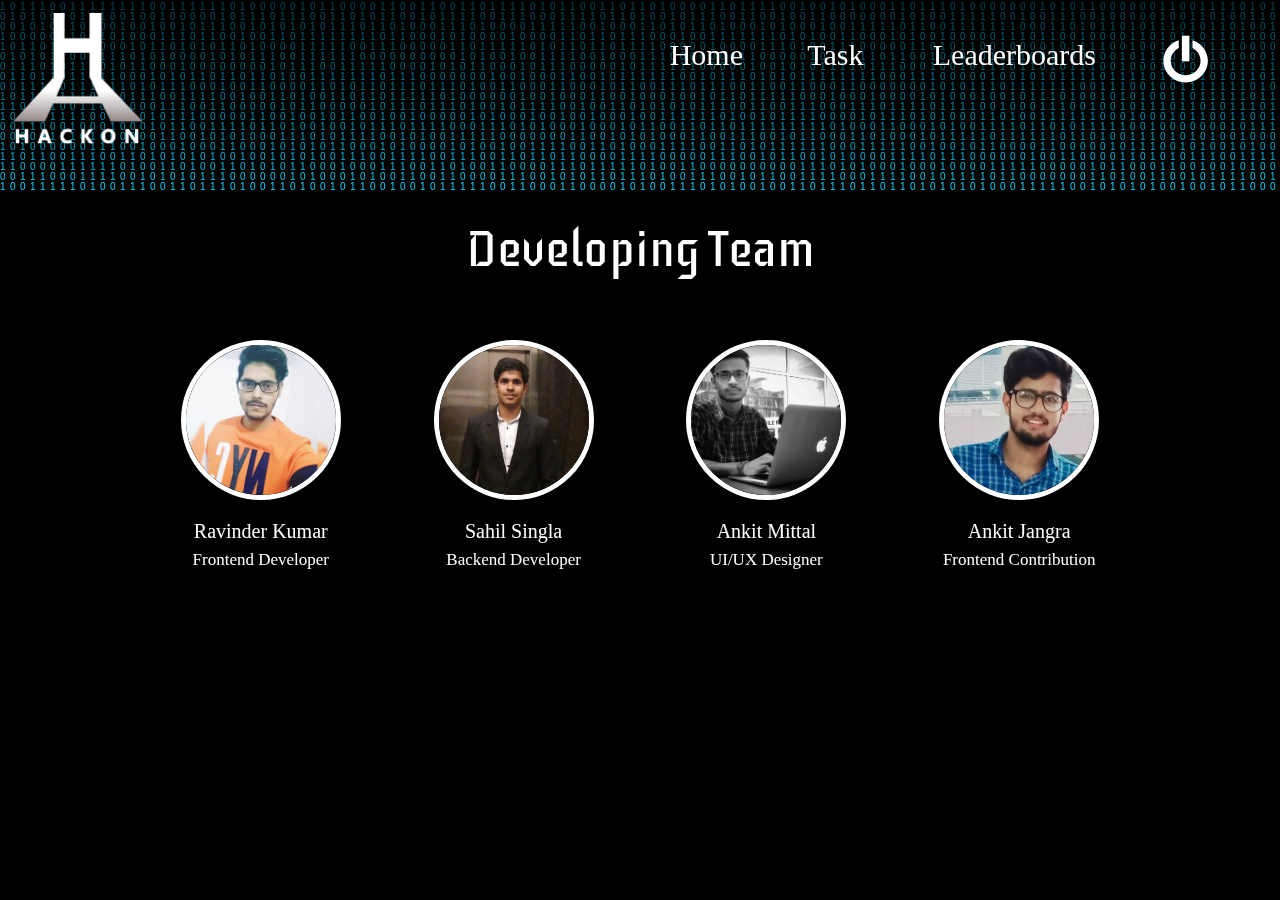
==== commit 98de6007: "BACKGROUND" ====
--- a/developers.html
+++ b/developers.html
@@ -5,6 +5,7 @@
 	<meta content="width=device-width, initial-scale=1" name="viewport" />
 	<link rel="stylesheet" type="text/css" href="./css/style.css">
 	<link rel="icon" type="image/x-icon" href="https://upload.wikimedia.org/wikipedia/commons/thumb/a/a6/Anonymous_emblem.svg/240px-Anonymous_emblem.svg.png" />
+
 
 </head>
 <body>
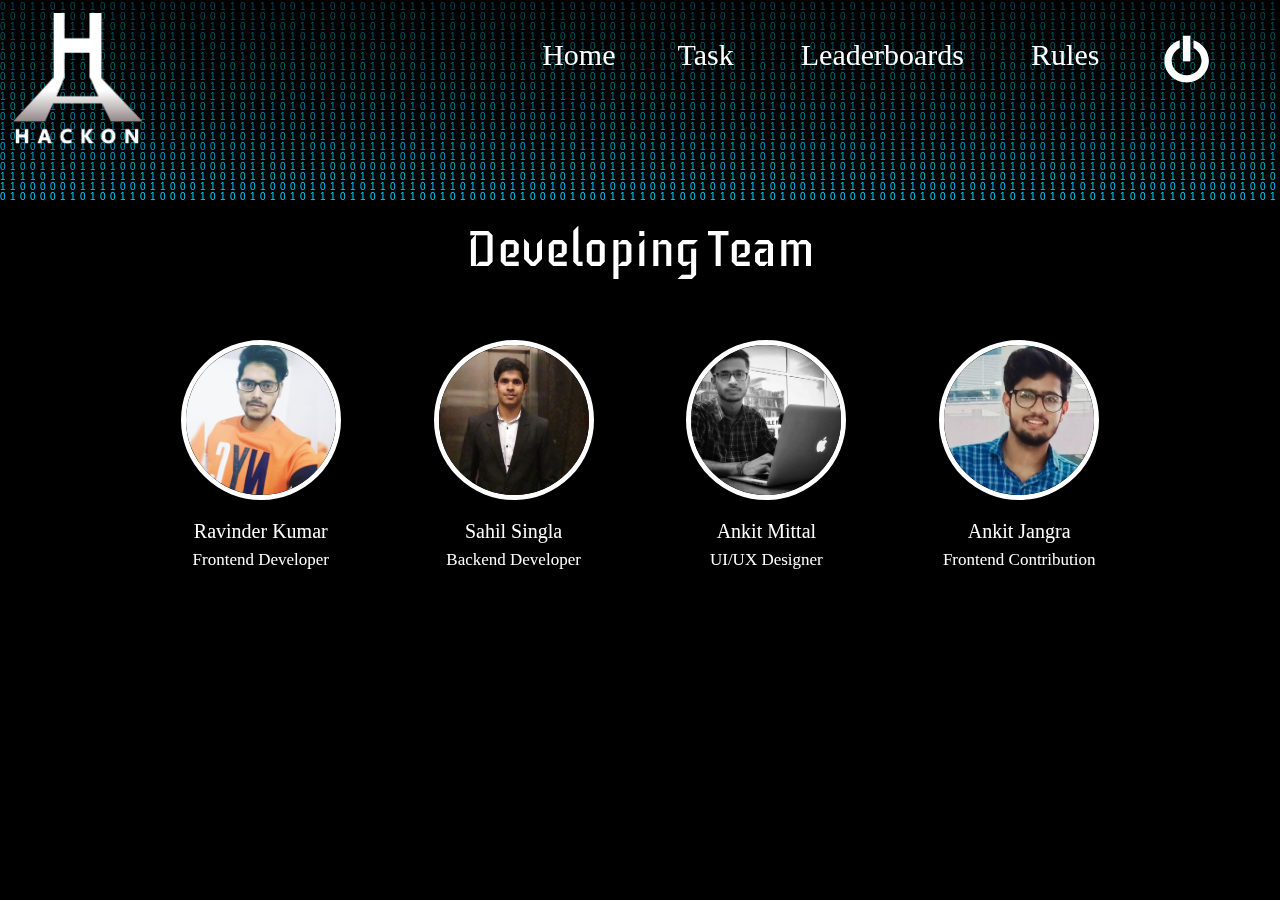
==== commit 5d50e5f6: "RULES" ====
--- a/developers.html
+++ b/developers.html
@@ -19,6 +19,7 @@
 				<a class="item" href="./index.html"><p >Home</p></a>
 				<a class="item" href="./quiz.html"><p class="item">Task</p></a>
 				<a class="item" href="./leaderboard.html"><p class="item">Leaderboards</p></a>
+				<a class="item" href="./rules.html"><p class="item">Rules</p></a>
 				<a class="item"><img class="power" src="./assets1/power2.svg" /></a>
 			</div>
 		</div>
--- a/css/style.css
+++ b/css/style.css
@@ -62,7 +62,7 @@
 }
 .nav{
     color: white;
-    width:50%;
+    width:60%;
     display: flex;
     justify-content: space-around;
     text-decoration: none;
@@ -80,10 +80,22 @@
     align-items: center;
     margin-left: 5px;
     margin-right: 5px;
+    padding: 0px;
     transition: all .2s ease-in-out; 
 }
 .item:hover{
     transform: scale(1.1);
+}
+
+.rules{
+    width: 100%;
+    color: white;
+    font-size: 30px;
+    font-family: 'Iceberg', cursive;
+    text-align: center;
+    margin-top: -20px;
+    margin-bottom: -50px;
+
 }
 .questioncontent{
     display: flex;
@@ -112,7 +124,7 @@
     color: white;
     font-size: 40px;
     padding-: 0%;
-    padding-left: 35%;
+    padding-left: 25%;
     margin-top: 2%;
     margin-bottom: -25%;
     font-family: sans-serif;
@@ -120,24 +132,30 @@
 .xunbao{
     position: relative;
     z-index: -10;
-    width: 300px;
+    width: 200px;
     margin-top: 100px;
 }
 .xunbaodiv:hover { 
     transform: scale(1.1);
     cursor: pointer; 
 }
+.link{
+    height: 200px;
+}
+.linkmenu{
+    height: 100px;
+}
 
 .quesbox{
     background-color: black;
-    margin-left: 100px;
+    margin-left: 10%;
     opacity: 0.7;
     position: relative;
     display: flex;
     flex-direction: column;
-    width: 40%;
+    width: 80%;
     height: auto;
-    border:1px solid #0BD5FF;
+    border:1px solid white;
     border-radius: 2px;
     align-self: center;
 }
@@ -147,7 +165,7 @@
     align-self: center;
 }
 .ques{
-    color:white;
+    color:#0BD5FF;
     font-size: 18px;
     line-height: 1.5;
     letter-spacing: 1.2px;
@@ -432,7 +450,8 @@
 
 
 }
-@media only screen and (max-width: 1050px){
+
+@media screen and (max-width: 1050px){
 
 
     .header{
@@ -447,7 +466,9 @@
 }
 .nav{
     color: white;
-    width:90%;
+    width:80%;
+    margin-left: 20px;
+    margin-right: 20px;
     display: flex;
     justify-content: space-around;
     text-decoration: none;
@@ -507,6 +528,16 @@
     transform: scale(1.1);
     cursor: pointer; 
 }
+.rules{
+    width: 100%;
+    color: white;
+    font-size: 25px;
+    font-family: 'Iceberg', cursive;
+    text-align: center;
+    margin-top: -20px;
+    margin-bottom: -50px;
+
+}
 
 .quesbox{
     background-color: black;
@@ -528,7 +559,7 @@
     align-self: center;
 }
 .ques{
-    color:white;
+    color:#0BD5FF;
     font-size: 14px;
     line-height: 1.5;
     letter-spacing: 1.2px;
@@ -849,6 +880,16 @@
     cursor: pointer; 
 }
 
+.rules{
+    width: 100%;
+    color: white;
+    font-size: 20px;
+    font-family: 'Iceberg', cursive;
+    text-align: center;
+    margin-top: 20px;
+
+}
+
 .quesbox{
     background-color: black;
     align-self: center;
@@ -857,9 +898,10 @@
     display: flex;
     flex-direction: column;
     width: 80%;
+    margin-top: 15%;
     margin-left: 0px;
     height: auto;
-    border:1px solid #0BD5FF;
+    border:1px solid white;
     border-radius: 2px;
     align-self: center;
 }
@@ -869,7 +911,7 @@
     align-self: center;
 }
 .ques{
-    color:white;
+    color:#0BD5FF;
     font-size: 14px;
     line-height: 1.5;
     letter-spacing: 1.2px;
